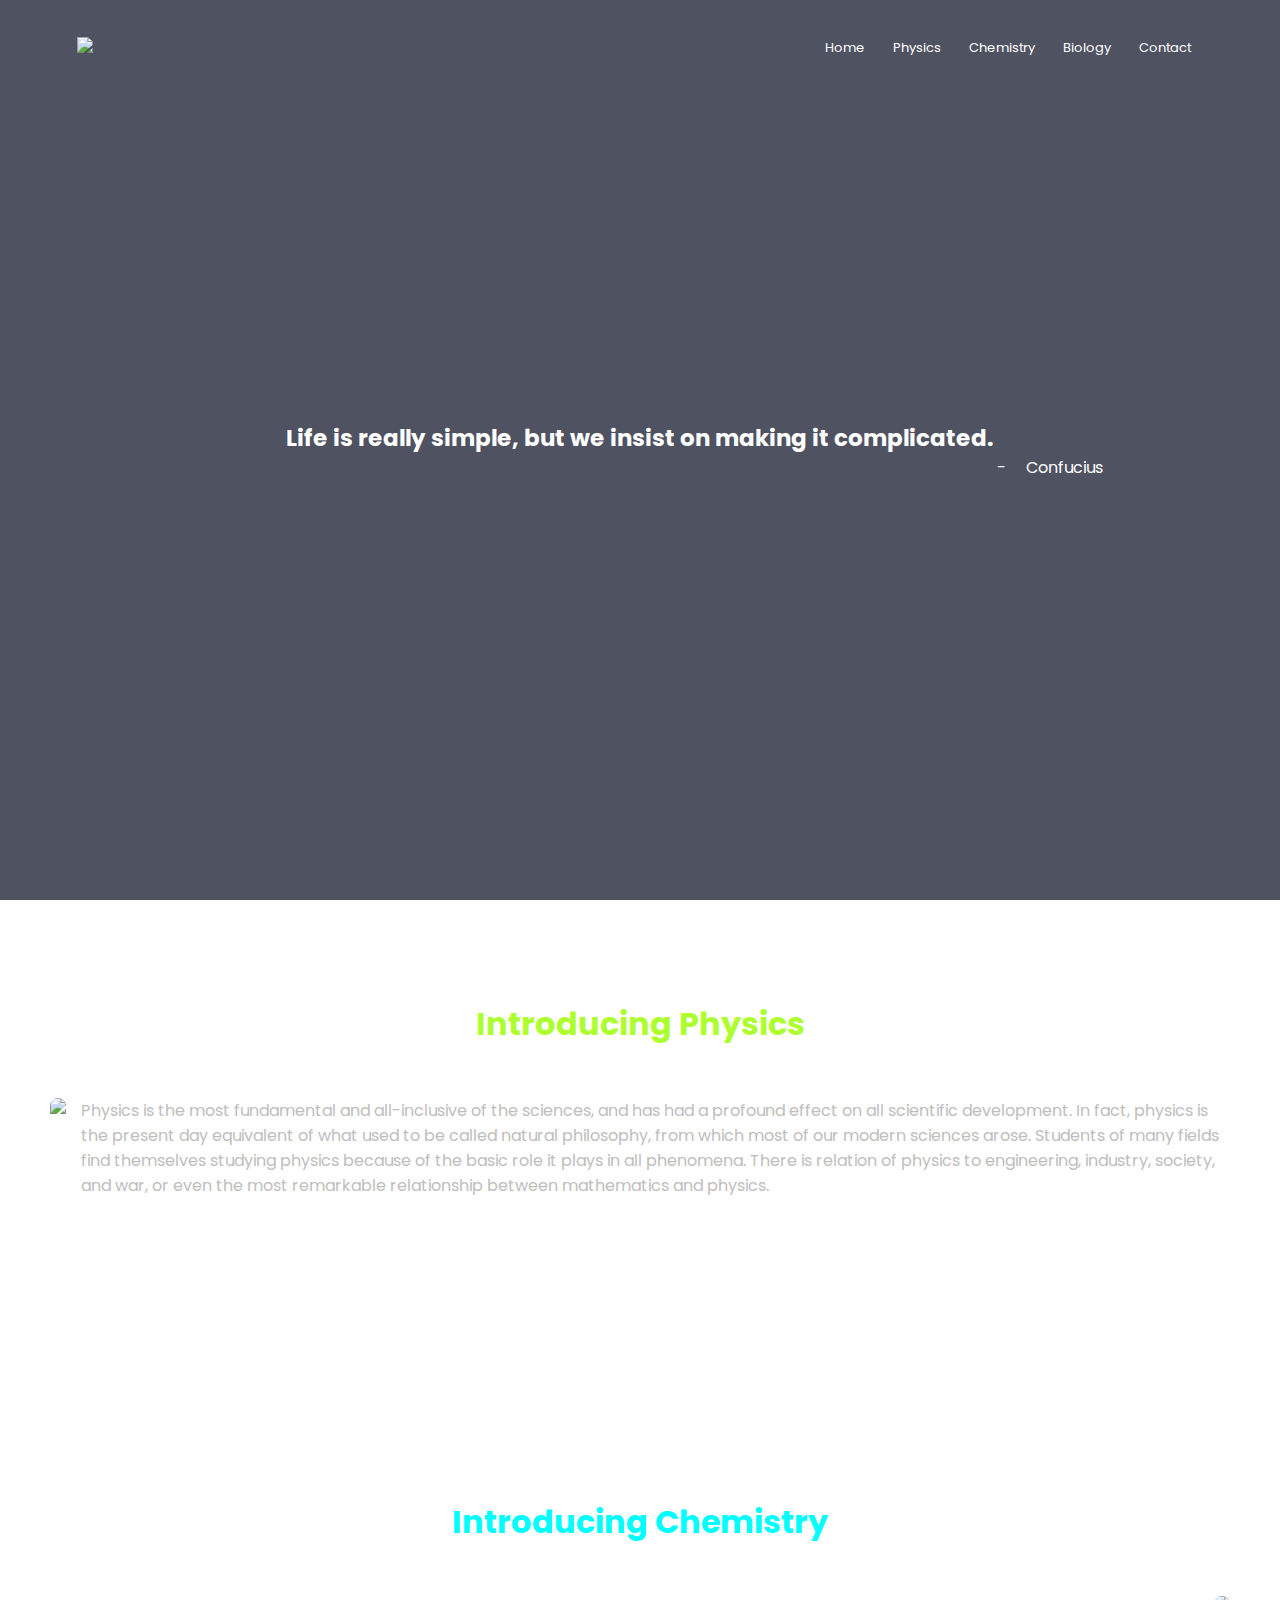
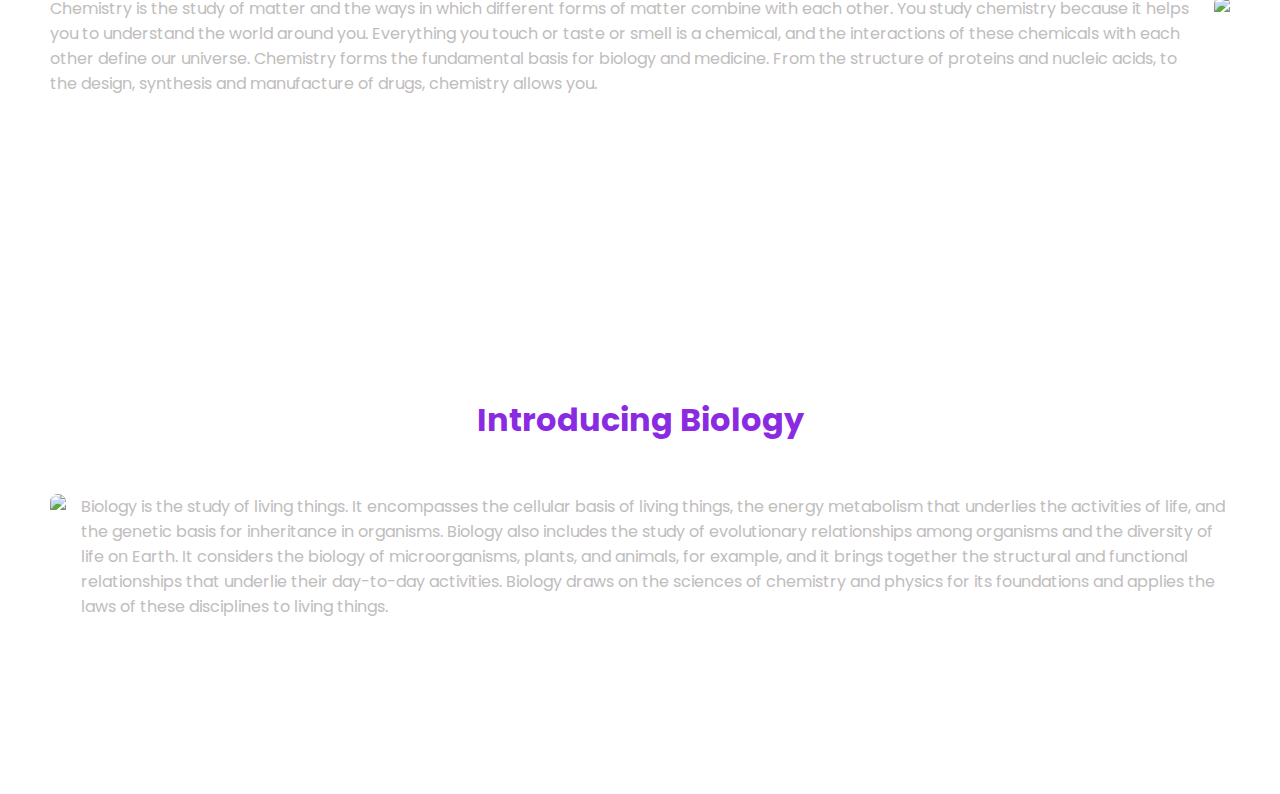
==== index.html @ 174c829c "Add files via upload" ====
<!DOCTYPE html>
<html>
<head>
    <meta name="viewport" content="width=device-width, initial-scale=1.0">
    <title> university website design </title> 
    <link rel="stylesheet" href="style.css">
    <link rel="preconnect" href="https://fonts.googleapis.com">
<link rel="preconnect" href="https://fonts.gstatic.com" crossorigin>
<link href="https://fonts.googleapis.com/css2?family=Poppins:wght@200;300;400;600;700&display=swap" rel="stylesheet">
<link rel="stylesheet" href="https://stackpath.bootstrapcdn.com/font-awesome/4.7.0/css/font-awesome.min.css">
    </head>
    <body>
    <section class="header">
        <nav>
        <a href="index.html"><img src="images/logo.png"> </a>
            <div class="nav-links" id="navlink">             
          <i class="fa fa-times" onclick="hidemenu()"></i>
            <ul>
                <li><a href="">Home</a></li>
                <li><a href="physics.html">Physics</a></li>
                <li><a href="chemistry.html">Chemistry</a></li>
                <li><a href="biology.html">Biology</a></li>
                <li><a href="">Contact </a></li>
                </ul>
            </div>
         <i class="fa fa-bars" onclick="showmenu()" ></i>
        </nav>
      <div class="text-box">
          <h1> Life is really simple, but we insist on making it complicated.</h1>
          <p> &emsp;&emsp;&emsp;&emsp;&emsp;&emsp;&emsp;&emsp;&emsp;&emsp;&emsp;&emsp;&emsp;&emsp;&emsp;&emsp;&emsp;&emsp;&emsp;&emsp;&emsp;&emsp;&emsp;&emsp;&emsp;&emsp;&emsp;&emsp;&emsp;&emsp;&emsp;&emsp;&emsp;&emsp;&emsp;&emsp;&emsp;&emsp;&emsp;&emsp;&emsp;&emsp;&emsp;&emsp;&emsp;&emsp;&emsp;&emsp;&emsp;&emsp;&emsp;    -&emsp; Confucius </p>
            </div>     
            
        </section>
        

        <div class="SECTION" >
            
        <div class="text" >
        <h1>Introducing Physics </h1>
            <img src="images/physic.jpg">
        <p>
            Physics is the most fundamental and all-inclusive of the sciences, and has had a profound effect on all scientific development. In fact, physics is the present day equivalent of what used to be called natural philosophy, from which most of our modern sciences arose. Students of many fields find themselves studying physics because of the basic role it plays in all phenomena. There is relation of physics to engineering, industry, society, and war, or even the most remarkable relationship between mathematics and physics.
            </p>
            </div>
                </div>
          
        
        
        <div class="section1">
        <div class="text1" >
        <h1> Introducing Chemistry</h1>
            <img src="images/chemistry.jpg">
            <p>
        Chemistry is the study of matter and the ways in which different forms of matter combine with each other. You study chemistry because it helps you to understand the world around you. Everything you touch or taste or smell is a chemical, and the interactions of these chemicals with each other define our universe. Chemistry forms the fundamental basis for biology and medicine. From the structure of proteins and nucleic acids, to the design, synthesis and manufacture of drugs, chemistry allows you.    
        </p>
            </div>
        </div>
        
        <div class="section2" >
        <div class="text2" >
            <h1> Introducing Biology</h1>
            <img src="images/biology.jpg">
            <p>
            Biology is the study of living things. It encompasses the cellular basis of living things, the energy metabolism that underlies the activities of life, and the genetic basis for inheritance in organisms. Biology also includes the study of evolutionary relationships among organisms and the diversity of life on Earth. It considers the biology of microorganisms, plants, and animals, for example, and it brings together the structural and functional relationships that underlie their day-to-day activities. Biology draws on the sciences of chemistry and physics for its foundations and applies the laws of these disciplines to living things.
            </p>
            </div>
        </div>
                            
        
        <script>
        var navlinks =document.getElementById("navlink"); 
            
        function showmenu(){
             navlinks.style.right ="0";
        }
        function hidemenu(){
             navlinks.style.right ="-200px";
        }
          
        </script>
    </body>
</html>
---- style.css ----
*{
    margin: 0;
    padding: 0;
    font-family: 'Poppins', sans-serif;
}
.header{
    min-height: 100vh;
    width: 100%;
    background-image:linear-gradient(rgba(4,9,30,0.7),rgba(4,9,30,0.7)),url(images/banner.jpg);
    background-position: center;
    background-size: cover;
    position: relative;
}
nav{
    display: flex;
    padding: 2% 6%;
    justify-content: space-between;
    align-items: center;
     
}
nav img{
    width: 150px;
}
.nav-links{
    flex: 1;
    text-align: right;
}
.nav-links ul li{
    list-style: none;
    display: inline-block;
    padding: 8px 12px;
    position: relative;
    
}
.nav-links ul li a{
    color: #fff;
    text-decoration: none;
    font-size: 13px;
}
.nav-links ul li::after{
    content: '';
    width: 0%;
    height: 2px;
    background: #f44336;
    display: block;
    margin: auto;
    transition: 0.5s;
}
.nav-links ul li:hover::after{
     width: 100%;
}
.text-box{
    width: 90%;
    color: #fff;
    position: absolute;
    top: 50%;
    left: 50%;
    transform: translate(-50%,-50%);
    text-align: center;
}
.text-box h1{
    font-size: 23px;
}


nav .fa{
    display: none;
}
@media(max-width: 700px){
    .text-box h1{
    font-size: 18px;
}
    .nav-links ul li{
        display: block;
    }
    .nav-links{
        position: absolute;
        background: #f44336;
        height: 100vh;
        width: 200px;
        top: 0;
        right: -200px;
        text-align: left;
        z-index: 2;
        transition: 1s;
    }
    nav .fa{
        display: block;
        color: #fff;
        margin: 10px;
        font-size: 22px;
        cursor: pointer;
    }
    .nav-links ul{
        padding: 30px;
    }
}

.SECTION{
    display: flex;
    justify-content: center;
    align-items: center;
    margin: 0;
    box-sizing: border-box;
    padding: 50px;
}
.SECTION img{
  max-width: 350px;
    border: 3px #c0bdbd;
    border-radius: 10px;
    margin-right: 15px;
    float: left;
    height: 250px;
}
.SECTION h1{
  
    color: greenyellow;
    margin: 50px;
    text-align: center;
}
.SECTION p{
    color: #c0bdbd;
    margin-left: 15px;
     }



.section1{
    display: flex;
    justify-content: center;
    align-items: center;
    margin: 0;
    box-sizing: border-box;
    padding: 50px;
}

.section1 img{
    max-width: 350px;
    border:3px ;
    border-radius: 10px;
    margin-left: 15px;
    float: right;
    height: 250px;
}

.section1 h1{
    color: cyan;
    margin: 50px;
    text-align: center;
}

.section1 p{
    color: #c0bdbd;
    margin-right: 15px;
}

.section2{
    display: flex;
    justify-content: center;
    align-items: center;
    margin: 0;
    box-sizing: border-box;
    padding: 50px;
}

.section2 img{
    max-width: 350px;
    border: 3px #c0bdbd;
    border-radius: 10px;
    margin-right: 15px;
    float: left;
    height: 250px;
}

.section2 h1{
 margin: 50px;
    text-align: center;
    color: blueviolet;
}

.section2 p{
    color: #c0bdbd;
    margin-left: 15px;
}


.header1{
    min-height: 120vh;
    width: 100%;
    background-image:linear-gradient(rgba(4,9,30,0.7),rgba(4,9,30,0.7)),url(images/banner.jpg);
    background-position: center;
    background-size: cover;
    position: relative;
}


.header1 img{
    
}

#container{
    width: 1000px;
    margin: 0 auto;
}
 .col1, .col2, .col3, .col4, .col5{
     
    width: 310px;
    float: left;
    margin: 10px;
}
.col1, .col2, .col3, .col4, .col5 h1{
    color: aliceblue;
}
.col1 a, .col2 a, .col3 a, .col4 a, .col5  a{
    color: aqua;
    text-decoration: none;
}

@media (max-width: 700px) {
    .header1{
    min-height: 150vh;
    width: 420px;
    background-image:linear-gradient(rgba(4,9,30,0.7),rgba(4,9,30,0.7)),url(images/banner.jpg);
    background-position: center;
    background-size: cover;
    position: relative;
}
    #container{
    width: 200px;
    margin: 20px;
    }
    .col1, .col2, .col3, .col4, .col5  {
    width: 250px;
    float: none;
}
}


.header2{
    min-height: 120vh;
    width: 100%;
    background-image:linear-gradient(rgba(4,9,30,0.7),rgba(4,9,30,0.7)),url(images/banner.jpg);
    background-position: center;
    background-size: cover;
    position: relative;
    
}

.header2 img{
    
}

#container1{
    width: 1000px;
    margin: 0 auto;
}

.col6, .col7, .col8, .col9 {
     width: 310px;
    float: left;
    margin: 10px;
}

.col6, .col7, .col8, .col9 h1{
     color: aliceblue;
}

.col6 a, .col7 a, .col8 a, .col9 a{
    color: aqua;
    text-decoration: none;
}

@media (max-width:700px){
    .header2{
    min-height: 140vh;
    width:420px;
    background-image:linear-gradient(rgba(4,9,30,0.7),rgba(4,9,30,0.7)),url(images/banner.jpg);
    background-position: center;
    background-size: cover;
    position: relative;
}
    #container1{
    width: 200px;
    margin: 30px;
    }
    
    .col6, .col7, .col8, .col9 {
    width: 250px;
    float: none;   
    }

}

.header3{
     min-height: 120vh;
    width: 100%;
    background-image:linear-gradient(rgba(4,9,30,0.7),rgba(4,9,30,0.7)),url(images/banner.jpg);
    background-position: center;
    background-size: cover;
    position: relative;
    
}

.header3 img{
    
}

#container2{
    width: 1000px;
    margin-left: 300px ;
}
.col10, .col11 {
     width: 310px;
    float: left;
    margin: 10px;
    align-items: center;
}
.col10, .col11 h1{
    color: aliceblue;
}
.col10 a, .col11 a {
     color: aqua;
    text-decoration: none;
}

@media ( max-width:700px){
    .header3{
     min-height: 100vh;
    width:420px;
    background-image:linear-gradient(rgba(4,9,30,0.7),rgba(4,9,30,0.7)),url(images/banner.jpg);
    background-position: center;
    background-size: cover;
    position: relative;
    }
    
    #container2{
         width: 200px;
    margin: 30px;
    }
    
    .col10, .col11 {
         width: 200px;
    float: none;   
    }
}
.container4{
    padding: 30px;
}
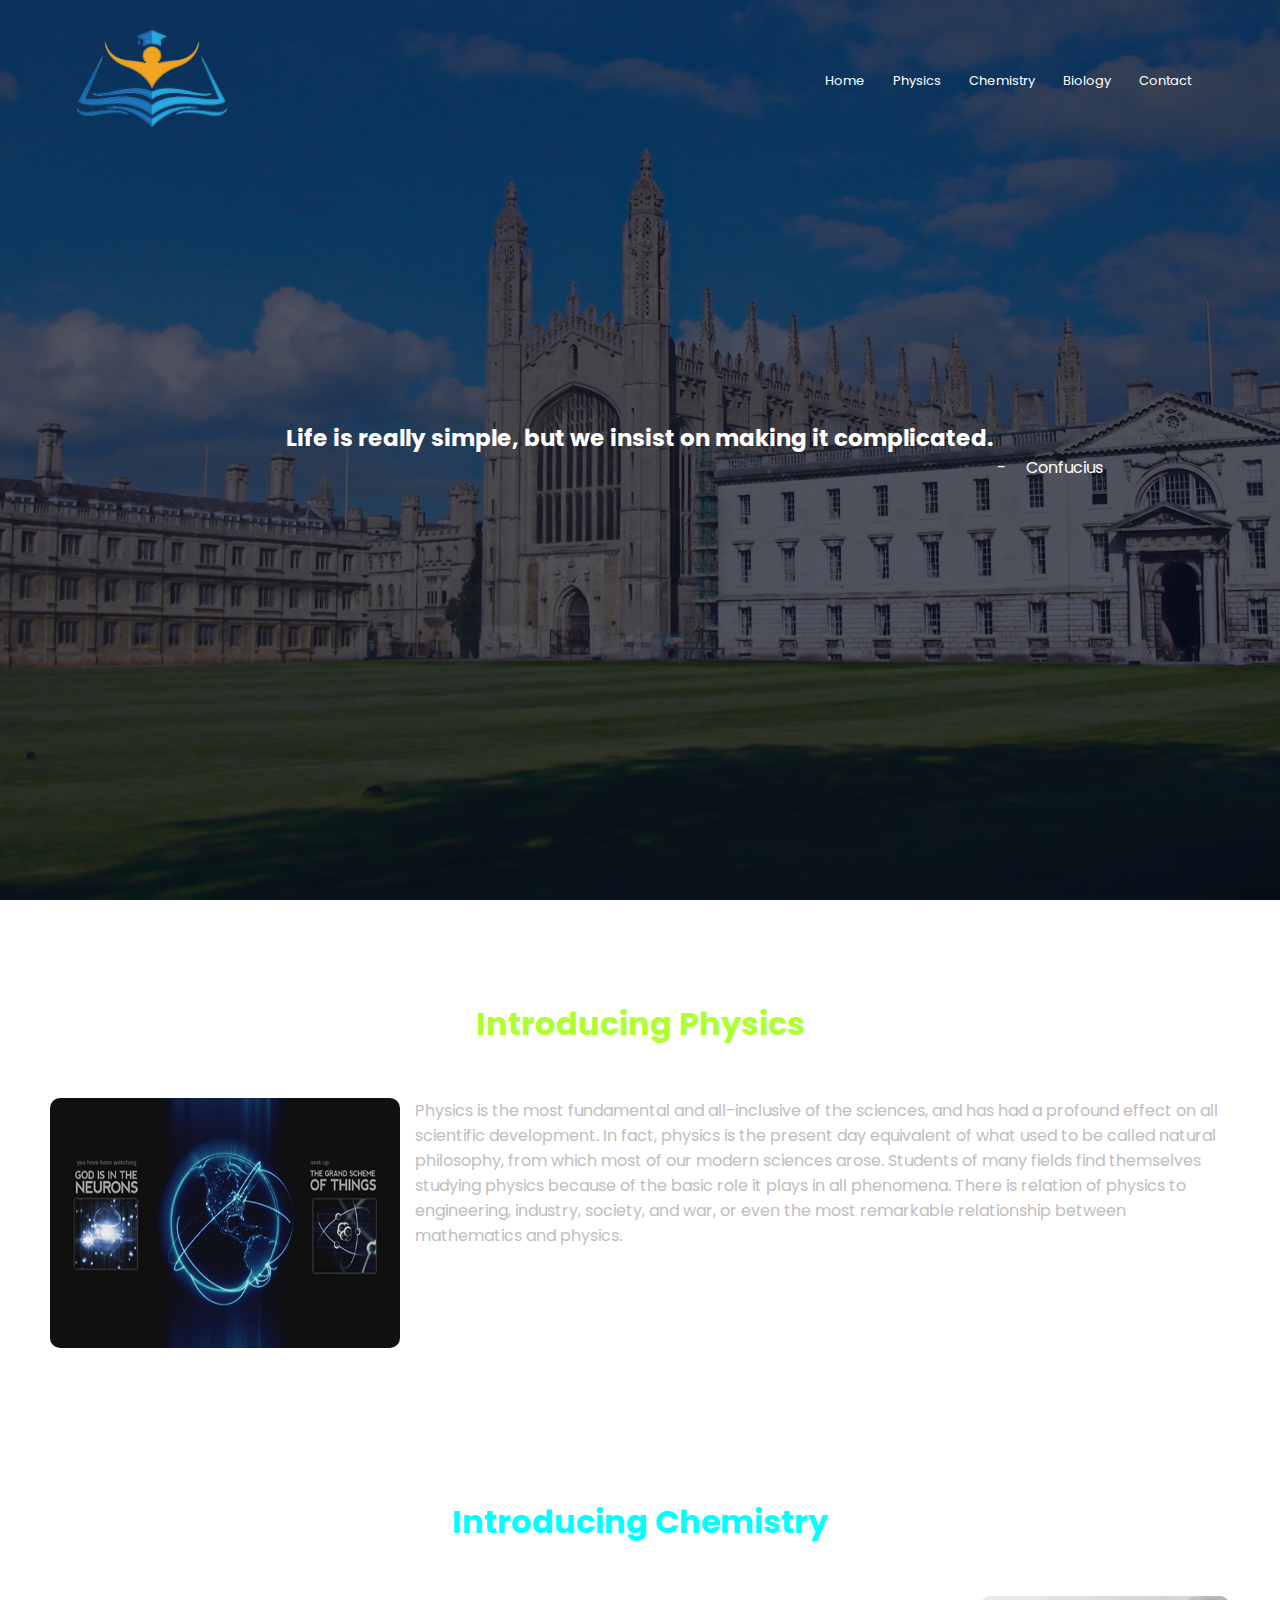
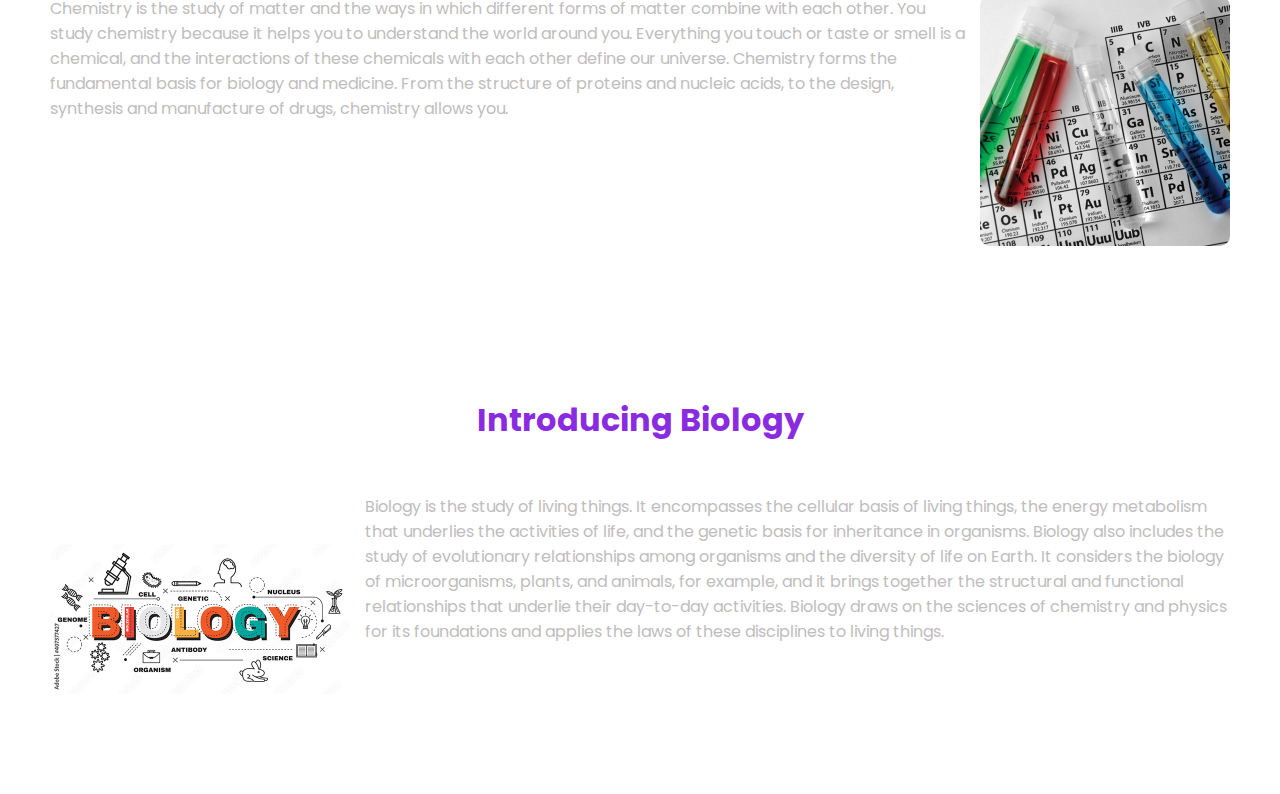
==== commit 3e1a9d01: "modified" ====
--- a/index.html
+++ b/index.html
@@ -12,7 +12,7 @@
     <body>
     <section class="header">
         <nav>
-        <a href="index.html"><img src="images/logo.png"> </a>
+            <a href="index.html"><img src="logo.png"> </a>
             <div class="nav-links" id="navlink">             
           <i class="fa fa-times" onclick="hidemenu()"></i>
             <ul>
@@ -37,7 +37,7 @@
             
         <div class="text" >
         <h1>Introducing Physics </h1>
-            <img src="images/physic.jpg">
+            <img src="physics.png">
         <p>
             Physics is the most fundamental and all-inclusive of the sciences, and has had a profound effect on all scientific development. In fact, physics is the present day equivalent of what used to be called natural philosophy, from which most of our modern sciences arose. Students of many fields find themselves studying physics because of the basic role it plays in all phenomena. There is relation of physics to engineering, industry, society, and war, or even the most remarkable relationship between mathematics and physics.
             </p>
@@ -49,7 +49,7 @@
         <div class="section1">
         <div class="text1" >
         <h1> Introducing Chemistry</h1>
-            <img src="images/chemistry.jpg">
+            <img src="chemistry.jpg">
             <p>
         Chemistry is the study of matter and the ways in which different forms of matter combine with each other. You study chemistry because it helps you to understand the world around you. Everything you touch or taste or smell is a chemical, and the interactions of these chemicals with each other define our universe. Chemistry forms the fundamental basis for biology and medicine. From the structure of proteins and nucleic acids, to the design, synthesis and manufacture of drugs, chemistry allows you.    
         </p>
@@ -59,7 +59,7 @@
         <div class="section2" >
         <div class="text2" >
             <h1> Introducing Biology</h1>
-            <img src="images/biology.jpg">
+            <img src="biology.jpg">
             <p>
             Biology is the study of living things. It encompasses the cellular basis of living things, the energy metabolism that underlies the activities of life, and the genetic basis for inheritance in organisms. Biology also includes the study of evolutionary relationships among organisms and the diversity of life on Earth. It considers the biology of microorganisms, plants, and animals, for example, and it brings together the structural and functional relationships that underlie their day-to-day activities. Biology draws on the sciences of chemistry and physics for its foundations and applies the laws of these disciplines to living things.
             </p>
--- a/style.css
+++ b/style.css
@@ -6,7 +6,7 @@
 .header{
     min-height: 100vh;
     width: 100%;
-    background-image:linear-gradient(rgba(4,9,30,0.7),rgba(4,9,30,0.7)),url(images/banner.jpg);
+    background-image:linear-gradient(rgba(4,9,30,0.7),rgba(4,9,30,0.7)),url(banner.jpg);
     background-position: center;
     background-size: cover;
     position: relative;
@@ -187,7 +187,7 @@
 .header1{
     min-height: 120vh;
     width: 100%;
-    background-image:linear-gradient(rgba(4,9,30,0.7),rgba(4,9,30,0.7)),url(images/banner.jpg);
+    background-image:linear-gradient(rgba(4,9,30,0.7),rgba(4,9,30,0.7)),url(banner.jpg);
     background-position: center;
     background-size: cover;
     position: relative;
@@ -195,7 +195,7 @@
 
 
 .header1 img{
-    
+    cursor: pointer;
 }
 
 #container{
@@ -220,7 +220,7 @@
     .header1{
     min-height: 150vh;
     width: 420px;
-    background-image:linear-gradient(rgba(4,9,30,0.7),rgba(4,9,30,0.7)),url(images/banner.jpg);
+    background-image:linear-gradient(rgba(4,9,30,0.7),rgba(4,9,30,0.7)),url(banner.jpg);
     background-position: center;
     background-size: cover;
     position: relative;
@@ -239,14 +239,14 @@
 .header2{
     min-height: 120vh;
     width: 100%;
-    background-image:linear-gradient(rgba(4,9,30,0.7),rgba(4,9,30,0.7)),url(images/banner.jpg);
-    background-position: center;
-    background-size: cover;
-    position: relative;
-    
-}
-
-.header2 img{
+    background-image:linear-gradient(rgba(4,9,30,0.7),rgba(4,9,30,0.7)),url(banner.jpg);
+    background-position: center;
+    background-size: cover;
+    position: relative;
+    
+}
+
+.header2 img{cursor: pointer;
     
 }
 
@@ -274,7 +274,7 @@
     .header2{
     min-height: 140vh;
     width:420px;
-    background-image:linear-gradient(rgba(4,9,30,0.7),rgba(4,9,30,0.7)),url(images/banner.jpg);
+    background-image:linear-gradient(rgba(4,9,30,0.7),rgba(4,9,30,0.7)),url(banner.jpg);
     background-position: center;
     background-size: cover;
     position: relative;
@@ -294,14 +294,14 @@
 .header3{
      min-height: 120vh;
     width: 100%;
-    background-image:linear-gradient(rgba(4,9,30,0.7),rgba(4,9,30,0.7)),url(images/banner.jpg);
-    background-position: center;
-    background-size: cover;
-    position: relative;
-    
-}
-
-.header3 img{
+    background-image:linear-gradient(rgba(4,9,30,0.7),rgba(4,9,30,0.7)),url(banner.jpg);
+    background-position: center;
+    background-size: cover;
+    position: relative;
+    
+}
+
+.header3 img{cursor: pointer;
     
 }
 
@@ -327,7 +327,7 @@
     .header3{
      min-height: 100vh;
     width:420px;
-    background-image:linear-gradient(rgba(4,9,30,0.7),rgba(4,9,30,0.7)),url(images/banner.jpg);
+    background-image:linear-gradient(rgba(4,9,30,0.7),rgba(4,9,30,0.7)),url(banner.jpg);
     background-position: center;
     background-size: cover;
     position: relative;
